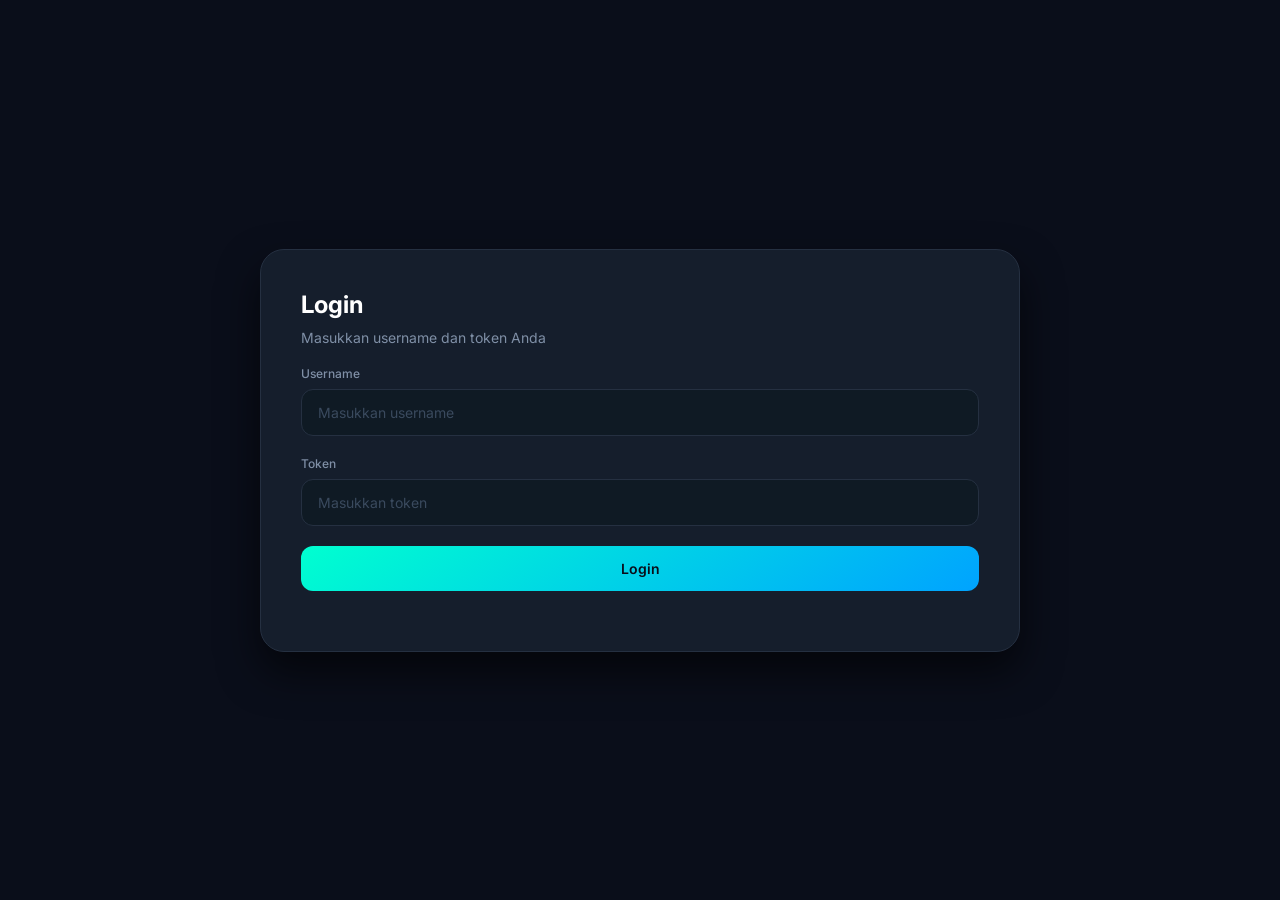
==== index.html @ c7b246dc "Add files via upload" ====
<!-- file: index.html -->
<!DOCTYPE html>
<html lang="en">
<head>
    <meta charset="UTF-8">
    <meta name="viewport" content="width=device-width, initial-scale=1.0">
    <title>Login - Sistem Token</title>
    <link rel="preconnect" href="https://fonts.googleapis.com">
    <link rel="preconnect" href="https://fonts.gstatic.com" crossorigin>
    <link href="https://fonts.googleapis.com/css2?family=Inter:wght@400;500;600;700&display=swap" rel="stylesheet">
    <link rel="stylesheet" href="style.css">
</head>
<body>
    <div class="container">
        <div class="login-box">
            <h2>Login</h2>
            <p>Masukkan username dan token Anda</p>
            <form id="loginForm">
                <div class="input-group">
                    <label for="username">Username</label>
                    <input type="text" id="username" placeholder="Masukkan username" required>
                </div>
                <div class="input-group">
                    <label for="token">Token</label>
                    <input type="text" id="token" placeholder="Masukkan token" required>
                </div>
                <button type="submit" class="btn-login">Login</button>
                <p id="errorMessage" class="error-message"></p>
            </form>
        </div>
    </div>
    
    <script>
        // Fungsi untuk validasi session dengan database
        function validateSession(session) {
            if (!session) return false;
            
            // Ambil users dari localStorage
            const users = JSON.parse(localStorage.getItem('users')) || [];
            
            // Cari user yang sesuai dengan session
            const user = users.find(u => 
                u.username === session.username && 
                u.token === session.token && 
                u.role === session.role
            );
            
            return user !== undefined;
        }

        // Cek session saat halaman dimuat
        (function() {
            const session = JSON.parse(localStorage.getItem('session'));
            
            if (session) {
                // Validasi session dengan database
                if (validateSession(session)) {
                    // Session valid, redirect sesuai role
                    if (session.role === 'admin') {
                        window.location.href = 'admin.html';
                    } else if (session.role === 'user') {
                        window.location.href = 'user.html';
                    }
                } else {
                    // Session tidak valid, hapus
                    localStorage.removeItem('session');
                }
            }
        })();

        // Handle login form
        document.getElementById('loginForm').addEventListener('submit', function(e) {
            e.preventDefault();
            
            const username = document.getElementById('username').value.trim();
            const token = document.getElementById('token').value.trim();
            const errorMessage = document.getElementById('errorMessage');
            
            // Ambil users dari localStorage
            const users = JSON.parse(localStorage.getItem('users')) || [];
            
            // Cari user
            const user = users.find(u => u.username === username && u.token === token);
            
            if (user) {
                // Simpan session
                localStorage.setItem('session', JSON.stringify({
                    username: user.username,
                    token: user.token,
                    role: user.role
                }));
                
                // Redirect berdasarkan role
                if (user.role === 'admin') {
                    window.location.href = 'admin.html';
                } else {
                    window.location.href = 'user.html';
                }
            } else {
                errorMessage.textContent = 'Username atau token salah!';
            }
        });
    </script>
</body>
</html>
---- style.css ----
/* file: style.css - Updated with dark theme from user.html */
* {
    margin: 0;
    padding: 0;
    box-sizing: border-box;
    font-family: 'Inter', 'Segoe UI', Tahoma, Geneva, Verdana, sans-serif;
}

body {
    background: #0a0e1a;
    min-height: 100vh;
    display: flex;
    justify-content: center;
    align-items: center;
    padding: 16px;
}

.container {
    width: 100%;
    max-width: 800px;
    padding: 20px;
}

.login-box, .admin-panel, .user-dashboard {
    background: #151e2c;
    border-radius: 24px;
    padding: 40px;
    box-shadow: 0 20px 40px rgba(0, 0, 0, 0.6);
    border: 1px solid #253041;
}

.login-box h2, .admin-panel h2, .user-dashboard h2 {
    margin-bottom: 10px;
    color: white;
    font-size: 24px;
}

.login-box p {
    color: #7f8fa6;
    margin-bottom: 20px;
    font-size: 14px;
}

.input-group {
    margin-bottom: 20px;
}

.input-group label {
    display: block;
    margin-bottom: 8px;
    color: #7f8fa6;
    font-weight: 500;
    font-size: 12px;
}

.input-group input {
    width: 100%;
    padding: 14px 16px;
    background: #0f1a24;
    border: 1px solid #253041;
    border-radius: 12px;
    font-size: 14px;
    transition: all 0.3s;
    color: white;
    outline: none;
}

.input-group input:focus {
    border-color: #00ffd0;
}

.input-group input::placeholder {
    color: #3a4a5e;
}

.btn-login, .btn-create, .btn-copy {
    background: linear-gradient(145deg, #00ffd0, #00a3ff);
    color: #0a0e1a;
    border: none;
    padding: 14px 24px;
    border-radius: 12px;
    font-size: 14px;
    font-weight: 600;
    cursor: pointer;
    transition: all 0.2s;
    width: 100%;
    display: flex;
    align-items: center;
    justify-content: center;
    gap: 8px;
}

.btn-login:hover, .btn-create:hover, .btn-copy:hover {
    opacity: 0.9;
    transform: translateY(-2px);
}

.btn-login:active, .btn-create:active, .btn-copy:active {
    transform: translateY(0);
}

.btn-logout {
    background: #ff5e7c;
    color: white;
    border: none;
    padding: 8px 16px;
    border-radius: 20px;
    font-size: 12px;
    font-weight: 600;
    cursor: pointer;
    transition: all 0.2s;
    width: auto;
}

.btn-logout:hover {
    background: #ff3b5c;
}

.error-message {
    color: #ff5e7c;
    margin-top: 10px;
    text-align: center;
    font-size: 13px;
}

.header {
    display: flex;
    justify-content: space-between;
    align-items: center;
    margin-bottom: 30px;
    padding-bottom: 20px;
    border-bottom: 1px solid #253041;
}

.create-account-section, .user-list-section, .user-info, .content {
    margin-bottom: 30px;
    padding: 24px;
    background: #0f1a24;
    border: 1px solid #253041;
    border-radius: 16px;
}

.create-account-section h3, .user-list-section h3, .user-info h3, .content h3 {
    color: white;
    font-size: 18px;
    margin-bottom: 16px;
}

.token-result {
    margin-top: 20px;
    padding: 16px;
    background: #151e2c;
    border-radius: 12px;
    border: 1px solid #253041;
}

.token-result p {
    color: #7f8fa6;
    margin-bottom: 10px;
    font-size: 13px;
}

.token-box {
    display: flex;
    align-items: center;
    gap: 10px;
    margin-top: 10px;
}

.token-box code {
    background: #0a121c;
    padding: 12px;
    border-radius: 8px;
    font-family: 'SF Mono', 'Monaco', monospace;
    flex: 1;
    color: #00ffd0;
    font-size: 14px;
    border: 1px solid #1e2b3a;
}

.btn-copy {
    width: auto;
    padding: 10px 20px;
    background: #1e2b3a;
    color: #00ffd0;
    border: 1px solid #253041;
}

.btn-copy:hover {
    background: #2a3a4a;
}

table {
    width: 100%;
    border-collapse: collapse;
}

table th, table td {
    padding: 12px;
    text-align: left;
    border-bottom: 1px solid #253041;
    color: #a0b0c0;
}

table th {
    background: #151e2c;
    font-weight: 600;
    color: #7f8fa6;
    font-size: 12px;
}

table td {
    color: white;
}

.user-info p {
    margin: 12px 0;
    font-size: 14px;
    color: #a0b0c0;
}

.user-info p strong {
    color: #00ffd0;
    font-weight: 600;
    margin-right: 10px;
}

/* Additional dark theme elements */
.status-value {
    color: #00ffd0;
}

.footer-text {
    color: #4a5a6e;
    text-align: center;
    margin-top: 20px;
    font-size: 10px;
}

/* Scrollbar styling */
::-webkit-scrollbar {
    width: 8px;
    height: 8px;
}

::-webkit-scrollbar-track {
    background: #0f1a24;
}

::-webkit-scrollbar-thumb {
    background: #1e2b3a;
    border-radius: 4px;
}

::-webkit-scrollbar-thumb:hover {
    background: #2a3a4a;
}
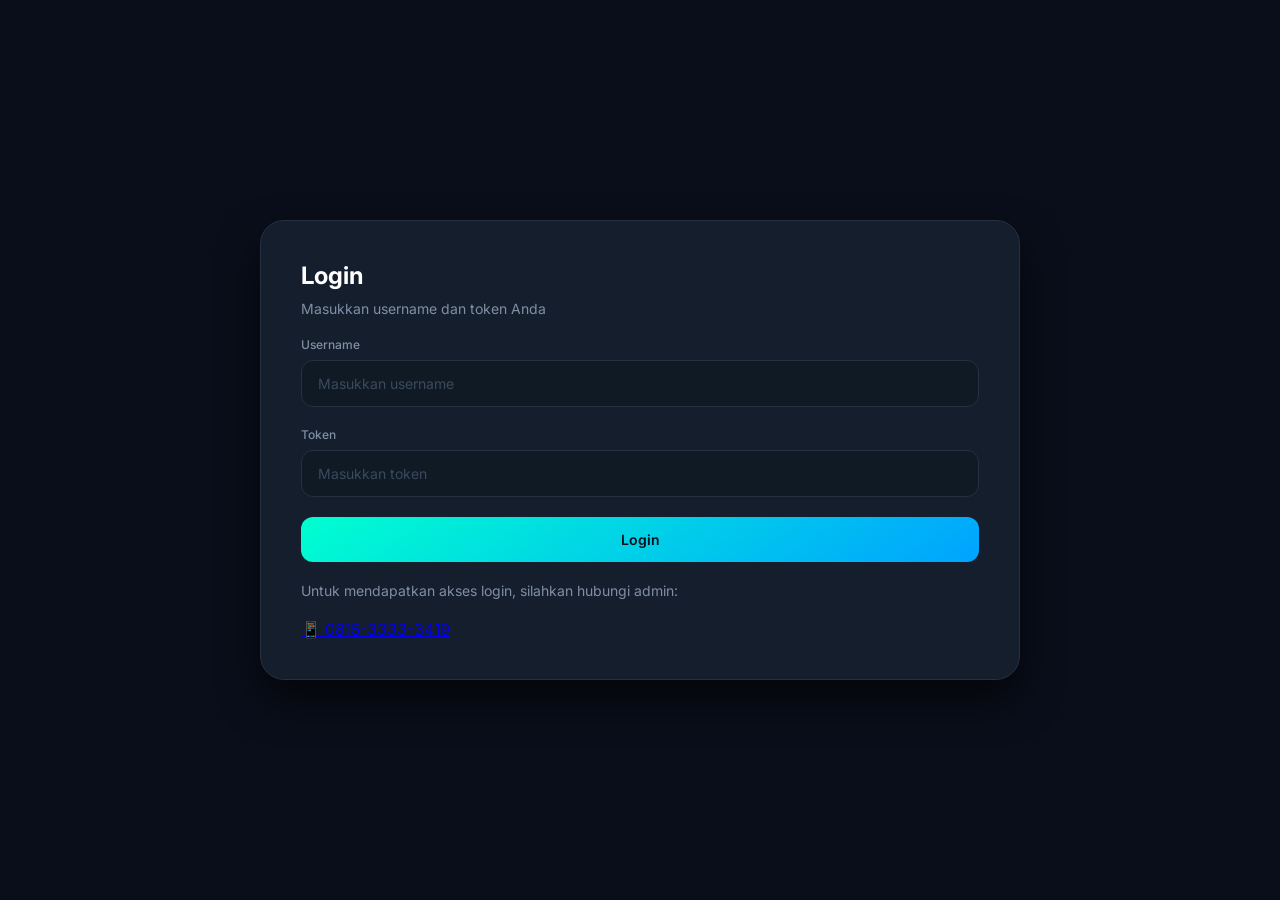
==== commit 2103bb29: "Update index.html" ====
--- a/index.html
+++ b/index.html
@@ -27,6 +27,12 @@
                 <button type="submit" class="btn-login">Login</button>
                 <p id="errorMessage" class="error-message"></p>
             </form>
+            <div class="contact-info">
+                <p>Untuk mendapatkan akses login, silahkan hubungi admin:</p>
+                <a href="https://wa.me/6281533333419" class="wa-link" target="_blank">
+                    <span class="wa-icon">📱</span> 0815-3333-3419
+                </a>
+            </div>
         </div>
     </div>
     
@@ -102,4 +108,4 @@
         });
     </script>
 </body>
-</html>+</html>
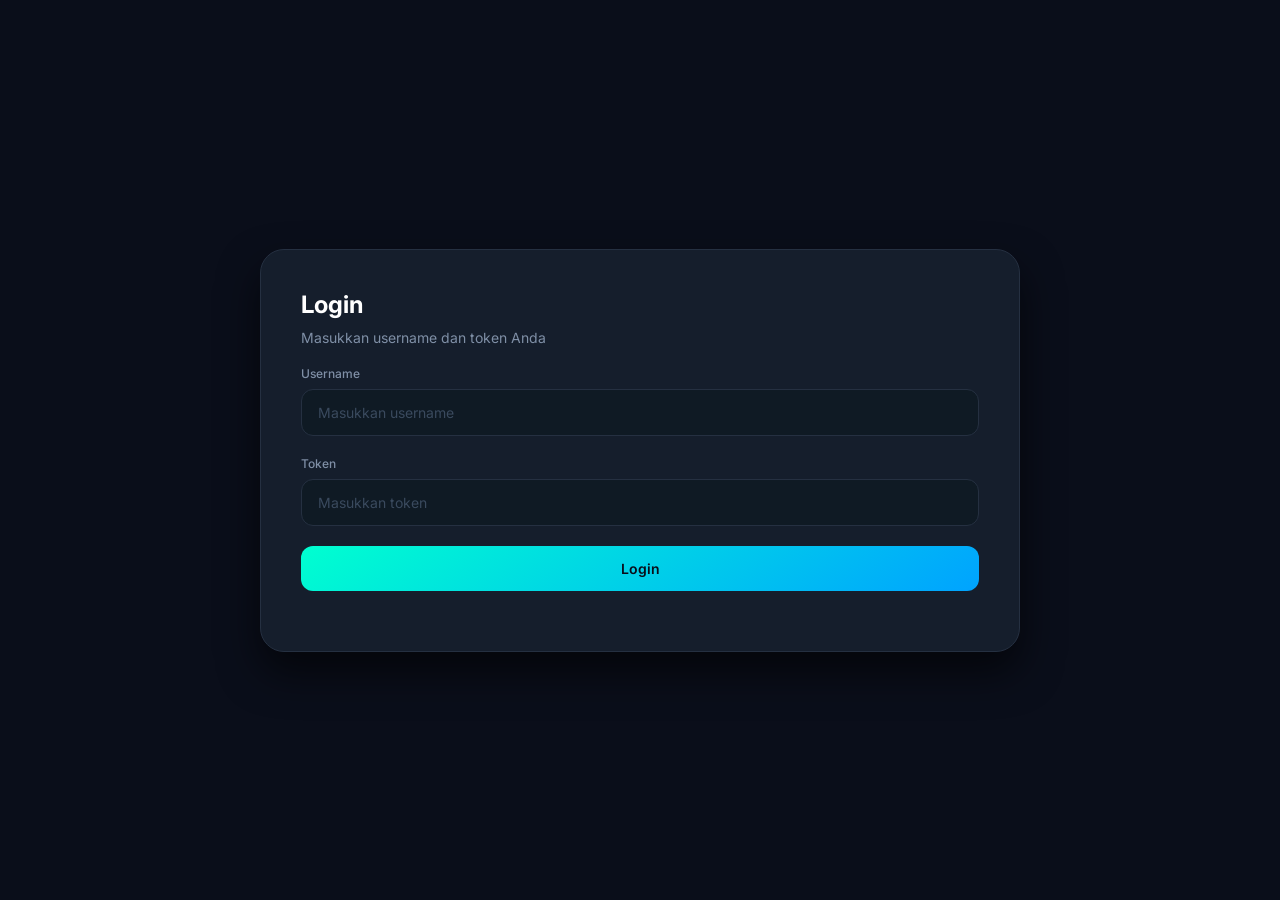
==== commit d60c8baa: "Add files via upload" ====
--- a/index.html
+++ b/index.html
@@ -27,12 +27,6 @@
                 <button type="submit" class="btn-login">Login</button>
                 <p id="errorMessage" class="error-message"></p>
             </form>
-            <div class="contact-info">
-                <p>Untuk mendapatkan akses login, silahkan hubungi admin:</p>
-                <a href="https://wa.me/6281533333419" class="wa-link" target="_blank">
-                    <span class="wa-icon">📱</span> 0815-3333-3419
-                </a>
-            </div>
         </div>
     </div>
     
@@ -108,4 +102,4 @@
         });
     </script>
 </body>
-</html>
+</html>
--- a/style.css
+++ b/style.css
@@ -229,7 +229,40 @@
 .status-value {
     color: #00ffd0;
 }
-
+/* Tambahkan ke file style.css */
+.contact-info {
+    margin-top: 20px;
+    padding-top: 20px;
+    border-top: 1px solid #e0e0e0;
+    text-align: center;
+}
+
+.contact-info p {
+    margin: 0 0 10px 0;
+    font-size: 14px;
+    color: #666;
+}
+
+.wa-link {
+    display: inline-flex;
+    align-items: center;
+    gap: 8px;
+    padding: 10px 20px;
+    background-color: #25D366;
+    color: white;
+    text-decoration: none;
+    border-radius: 8px;
+    font-weight: 500;
+    transition: background-color 0.3s;
+}
+
+.wa-link:hover {
+    background-color: #128C7E;
+}
+
+.wa-icon {
+    font-size: 18px;
+}
 .footer-text {
     color: #4a5a6e;
     text-align: center;
@@ -254,4 +287,4 @@
 
 ::-webkit-scrollbar-thumb:hover {
     background: #2a3a4a;
-}+}
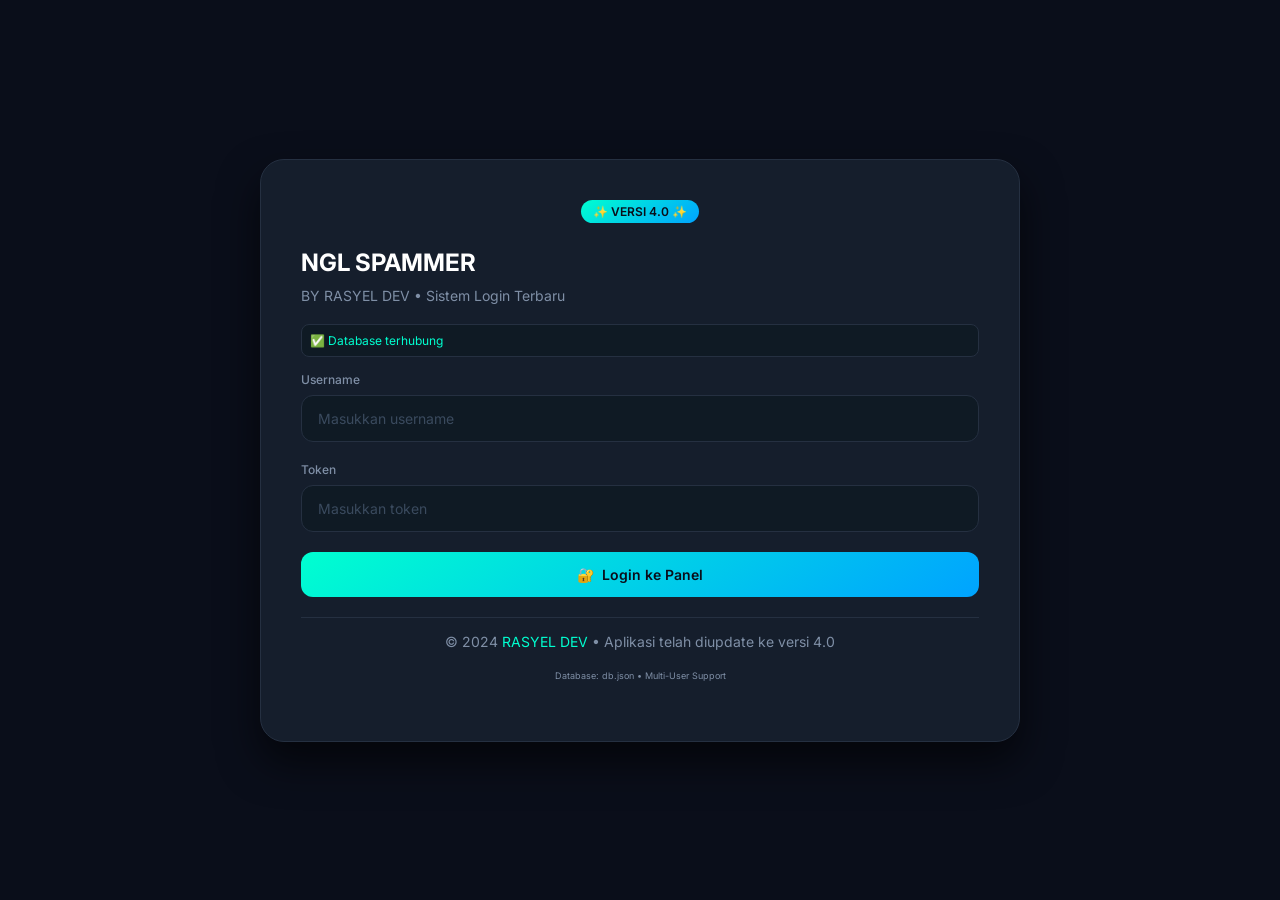
==== commit 30ce0c3a: "Update index.html" ====
--- a/index.html
+++ b/index.html
@@ -4,17 +4,60 @@
 <head>
     <meta charset="UTF-8">
     <meta name="viewport" content="width=device-width, initial-scale=1.0">
-    <title>Login - Sistem Token</title>
+    <title>Login - NGL Spammer V4.0</title>
     <link rel="preconnect" href="https://fonts.googleapis.com">
     <link rel="preconnect" href="https://fonts.gstatic.com" crossorigin>
     <link href="https://fonts.googleapis.com/css2?family=Inter:wght@400;500;600;700&display=swap" rel="stylesheet">
     <link rel="stylesheet" href="style.css">
+    <style>
+        .version-badge {
+            background: linear-gradient(145deg, #00ffd0, #00a3ff);
+            color: #0a0e1a;
+            padding: 4px 12px;
+            border-radius: 20px;
+            font-size: 12px;
+            font-weight: 600;
+            display: inline-block;
+            margin-bottom: 15px;
+        }
+        
+        .api-status {
+            font-size: 12px;
+            margin-bottom: 15px;
+            padding: 8px;
+            background: #0f1a24;
+            border-radius: 8px;
+            border: 1px solid #253041;
+        }
+        
+        .login-footer {
+            margin-top: 20px;
+            text-align: center;
+            color: #4a5a6e;
+            font-size: 11px;
+            border-top: 1px solid #253041;
+            padding-top: 15px;
+        }
+        
+        .login-footer span {
+            color: #00ffd0;
+        }
+    </style>
 </head>
 <body>
     <div class="container">
         <div class="login-box">
-            <h2>Login</h2>
-            <p>Masukkan username dan token Anda</p>
+            <div style="text-align: center; margin-bottom: 10px;">
+                <span class="version-badge">✨ VERSI 4.0 ✨</span>
+            </div>
+            <h2>NGL SPAMMER</h2>
+            <p>BY RASYEL DEV • Sistem Login Terbaru</p>
+            
+            <div class="api-status" id="apiStatus">
+                <span id="statusIcon">⏳</span> 
+                <span id="statusText">Menyambung ke database...</span>
+            </div>
+            
             <form id="loginForm">
                 <div class="input-group">
                     <label for="username">Username</label>
@@ -24,82 +67,157 @@
                     <label for="token">Token</label>
                     <input type="text" id="token" placeholder="Masukkan token" required>
                 </div>
-                <button type="submit" class="btn-login">Login</button>
+                <button type="submit" class="btn-login" id="loginBtn">
+                    <span>🔐</span> Login ke Panel
+                </button>
                 <p id="errorMessage" class="error-message"></p>
             </form>
+            
+            <div class="login-footer">
+                <p>© 2024 <span>RASYEL DEV</span> • Aplikasi telah diupdate ke versi 4.0</p>
+                <p style="margin-top: 5px; font-size: 9px;">Database: db.json • Multi-User Support</p>
+            </div>
         </div>
     </div>
     
     <script>
-        // Fungsi untuk validasi session dengan database
-        function validateSession(session) {
-            if (!session) return false;
-            
-            // Ambil users dari localStorage
-            const users = JSON.parse(localStorage.getItem('users')) || [];
-            
-            // Cari user yang sesuai dengan session
-            const user = users.find(u => 
-                u.username === session.username && 
-                u.token === session.token && 
-                u.role === session.role
-            );
-            
-            return user !== undefined;
+        // URL ke file db.json - Sesuaikan dengan lokasi hosting
+        // Untuk localhost: 'db.json'
+        // Untuk GitHub Pages: '/nama-repository/db.json' atau './db.json'
+        const DB_URL = window.location.hostname === 'localhost' || window.location.hostname === '127.0.0.1' 
+            ? 'db.json' 
+            : window.location.pathname.includes('/') 
+                ? window.location.pathname.substring(0, window.location.pathname.lastIndexOf('/')) + '/db.json'
+                : 'db.json';
+        
+        // Fungsi untuk memuat database
+        async function loadDatabase() {
+            const statusIcon = document.getElementById('statusIcon');
+            const statusText = document.getElementById('statusText');
+            
+            try {
+                const response = await fetch(DB_URL + '?t=' + new Date().getTime()); // Cache busting
+                
+                if (!response.ok) {
+                    throw new Error(`HTTP error! status: ${response.status}`);
+                }
+                
+                const data = await response.json();
+                console.log('Database loaded:', data);
+                
+                // Simpan ke sessionStorage agar bisa diakses halaman lain
+                sessionStorage.setItem('database', JSON.stringify(data));
+                
+                statusIcon.innerHTML = '✅';
+                statusText.innerHTML = 'Database terhubung';
+                statusText.style.color = '#00ffd0';
+                
+                return data;
+            } catch (error) {
+                console.error('Error loading database:', error);
+                statusIcon.innerHTML = '❌';
+                statusText.innerHTML = 'Gagal memuat database';
+                statusText.style.color = '#ff5e7c';
+                
+                // Fallback ke localStorage jika db.json tidak bisa diakses
+                const localData = localStorage.getItem('users');
+                if (localData) {
+                    statusIcon.innerHTML = '⚠️';
+                    statusText.innerHTML = 'Mode offline (localStorage)';
+                    statusText.style.color = '#ffa500';
+                    return { users: JSON.parse(localData) };
+                }
+                
+                return null;
+            }
         }
 
-        // Cek session saat halaman dimuat
-        (function() {
-            const session = JSON.parse(localStorage.getItem('session'));
-            
-            if (session) {
-                // Validasi session dengan database
-                if (validateSession(session)) {
-                    // Session valid, redirect sesuai role
-                    if (session.role === 'admin') {
-                        window.location.href = 'admin.html';
-                    } else if (session.role === 'user') {
-                        window.location.href = 'user.html';
-                    }
-                } else {
-                    // Session tidak valid, hapus
-                    localStorage.removeItem('session');
-                }
-            }
-        })();
-
-        // Handle login form
-        document.getElementById('loginForm').addEventListener('submit', function(e) {
-            e.preventDefault();
-            
-            const username = document.getElementById('username').value.trim();
-            const token = document.getElementById('token').value.trim();
-            const errorMessage = document.getElementById('errorMessage');
-            
-            // Ambil users dari localStorage
-            const users = JSON.parse(localStorage.getItem('users')) || [];
-            
-            // Cari user
-            const user = users.find(u => u.username === username && u.token === token);
-            
-            if (user) {
-                // Simpan session
-                localStorage.setItem('session', JSON.stringify({
-                    username: user.username,
-                    token: user.token,
-                    role: user.role
-                }));
-                
-                // Redirect berdasarkan role
+        // Cek session yang masih aktif
+        async function checkActiveSession() {
+            const session = JSON.parse(sessionStorage.getItem('session'));
+            if (!session) return;
+            
+            const db = await loadDatabase();
+            if (!db) return;
+            
+            // Validasi session dengan database
+            const user = db.users.find(u => u.id === session.id);
+            
+            if (user && user.role === session.role) {
+                // Session valid, redirect
                 if (user.role === 'admin') {
                     window.location.href = 'admin.html';
                 } else {
                     window.location.href = 'user.html';
                 }
             } else {
-                errorMessage.textContent = 'Username atau token salah!';
+                // Session tidak valid
+                sessionStorage.removeItem('session');
+            }
+        }
+
+        // Handle login
+        document.getElementById('loginForm').addEventListener('submit', async function(e) {
+            e.preventDefault();
+            
+            const username = document.getElementById('username').value.trim();
+            const token = document.getElementById('token').value.trim();
+            const errorMessage = document.getElementById('errorMessage');
+            const loginBtn = document.getElementById('loginBtn');
+            
+            errorMessage.textContent = '';
+            loginBtn.disabled = true;
+            loginBtn.innerHTML = '<span class="loading"></span> Memproses...';
+            
+            try {
+                // Load database
+                const db = await loadDatabase();
+                
+                if (!db) {
+                    errorMessage.textContent = 'Tidak dapat mengakses database';
+                    loginBtn.disabled = false;
+                    loginBtn.innerHTML = '<span>🔐</span> Login ke Panel';
+                    return;
+                }
+                
+                // Cari user
+                const user = db.users.find(u => u.username === username && u.token === token);
+                
+                if (user) {
+                    // Simpan session
+                    sessionStorage.setItem('session', JSON.stringify({
+                        id: user.id,
+                        username: user.username,
+                        role: user.role
+                    }));
+                    
+                    // Simpan database ke sessionStorage untuk halaman lain
+                    sessionStorage.setItem('database', JSON.stringify(db));
+                    
+                    // Redirect berdasarkan role
+                    if (user.role === 'admin') {
+                        window.location.href = 'admin.html';
+                    } else {
+                        window.location.href = 'user.html';
+                    }
+                } else {
+                    errorMessage.textContent = 'Username atau token salah!';
+                    loginBtn.disabled = false;
+                    loginBtn.innerHTML = '<span>🔐</span> Login ke Panel';
+                }
+            } catch (error) {
+                console.error('Login error:', error);
+                errorMessage.textContent = 'Terjadi kesalahan. Coba lagi.';
+                loginBtn.disabled = false;
+                loginBtn.innerHTML = '<span>🔐</span> Login ke Panel';
             }
         });
+
+        // Inisialisasi
+        (async function() {
+            await loadDatabase();
+            await checkActiveSession();
+        })();
     </script>
 </body>
-</html>+</html>
